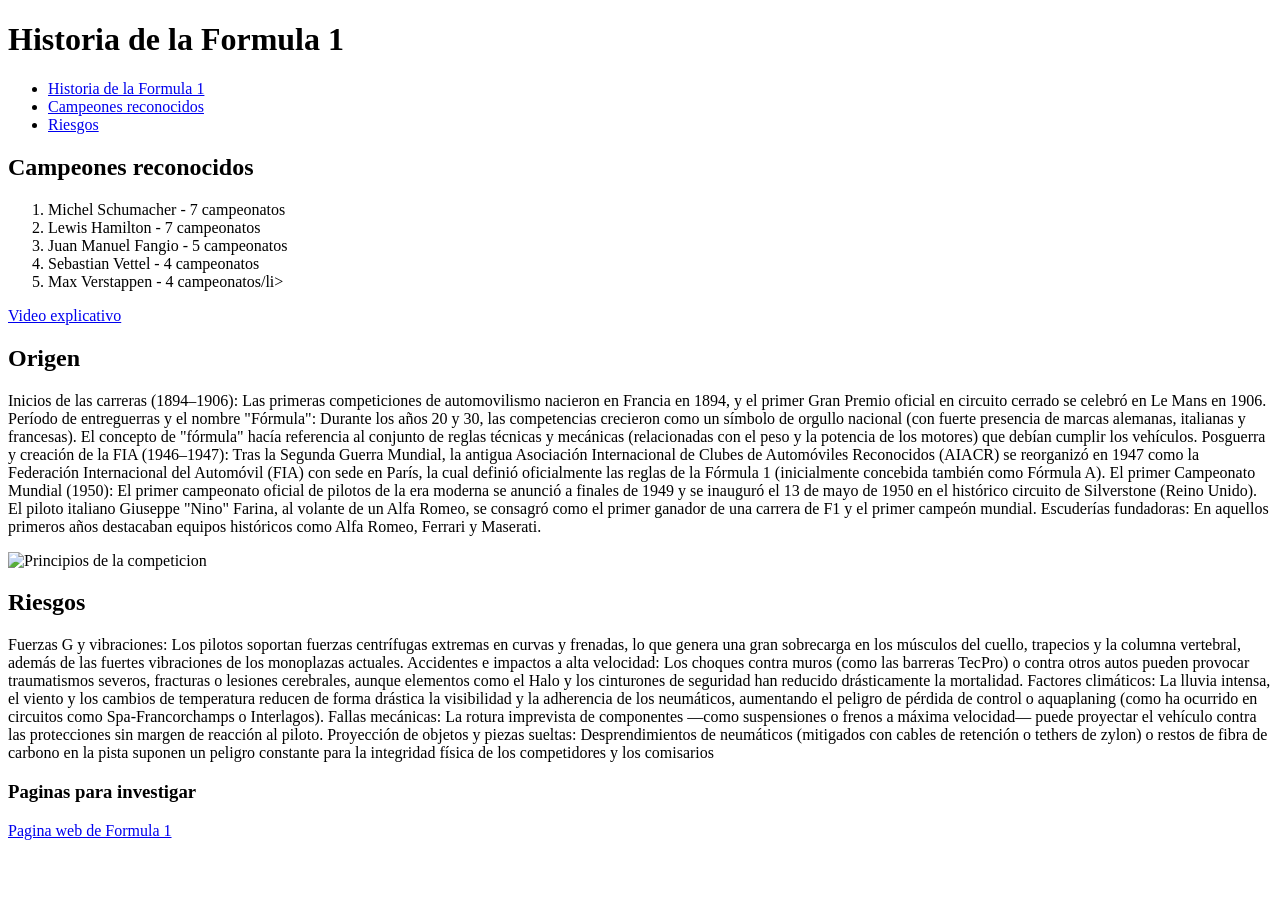
==== algo2.html @ 6e2f2ca7 "gurado.1" ====
<!DOCTYPE html>
<html lang="en">
<head>
    <meta charset="UTF-8">
    <meta name="viewport" content="width=device-width, initial-scale=1.0">
    <title>Formula 1</title>
    <link rel="stylesheet" href="index.css">
</head>
<body>
    <header>
        <h1>Historia de la Formula 1</h1>
          <nav>
            <a class="html"></algo2></a>
            <a class="html"></algo3></a>
            <a class="html"></algo34></a>
            <a class="html"></index.html></a>
        </nav>
        <nav>
        <ul>
            <li><a href="index.html">Historia de la Formula 1</a></li>
            <li><a href="seecion1.html">Campeones reconocidos</a></li>
            <li><a href="seccion2.html">Riesgos</a></li>
        </ul>
        </nav>
    </header>
    <main>
        <section>
            <h2>Campeones reconocidos</h2>
            <article>
                <ol>
                    <li>Michel Schumacher - 7 campeonatos</li>
                    <li>Lewis Hamilton - 7 campeonatos</li>
                    <li>Juan Manuel Fangio - 5 campeonatos</li>
                    <li>Sebastian Vettel - 4 campeonatos</li>
                    <li>Max Verstappen - 4 campeonatos/li>
                </ol>
                <a href="https://www.youtube.com/shorts/caMJBTskv1Y">Video explicativo</a>
            </article>
            <article>
                <h2>Origen</h2>
                <p>Inicios de las carreras (1894–1906): Las primeras competiciones de automovilismo nacieron en Francia en 1894, y el primer Gran Premio oficial en circuito cerrado se celebró en Le Mans en 1906. Período de entreguerras y el nombre "Fórmula": Durante los años 20 y 30, las competencias crecieron como un símbolo de orgullo nacional (con fuerte presencia de marcas alemanas, italianas y francesas). El concepto de "fórmula" hacía referencia al conjunto de reglas técnicas y mecánicas (relacionadas con el peso y la potencia de los motores) que debían cumplir los vehículos. Posguerra y creación de la FIA (1946–1947): Tras la Segunda Guerra Mundial, la antigua Asociación Internacional de Clubes de Automóviles Reconocidos (AIACR) se reorganizó en 1947 como la Federación Internacional del Automóvil (FIA) con sede en París, la cual definió oficialmente las reglas de la Fórmula 1 (inicialmente concebida también como Fórmula A). El primer Campeonato Mundial (1950): El primer campeonato oficial de pilotos de la era moderna se anunció a finales de 1949 y se inauguró el 13 de mayo de 1950 en el histórico circuito de Silverstone (Reino Unido). El piloto italiano Giuseppe "Nino" Farina, al volante de un Alfa Romeo, se consagró como el primer ganador de una carrera de F1 y el primer campeón mundial. Escuderías fundadoras: En aquellos primeros años destacaban equipos históricos como Alfa Romeo, Ferrari y Maserati.</p>
                <img src="https://www.dazn.com/es-ES/news/otros/historia-mundial-f1-cuando-fundo-origenes-todos-campeones/36g8s1mltzqd1jswv2nonro4z" alt="Principios de la competicion">
            </article>
        </section>
        <section>
            <h2>Riesgos</h2>
            <p>Fuerzas G y vibraciones: Los pilotos soportan fuerzas centrífugas extremas en curvas y frenadas, lo que genera una gran sobrecarga en los músculos del cuello, trapecios y la columna vertebral, además de las fuertes vibraciones de los monoplazas actuales. Accidentes e impactos a alta velocidad: Los choques contra muros (como las barreras TecPro) o contra otros autos pueden provocar traumatismos severos, fracturas o lesiones cerebrales, aunque elementos como el Halo y los cinturones de seguridad han reducido drásticamente la mortalidad. Factores climáticos: La lluvia intensa, el viento y los cambios de temperatura reducen de forma drástica la visibilidad y la adherencia de los neumáticos, aumentando el peligro de pérdida de control o aquaplaning (como ha ocurrido en circuitos como Spa-Francorchamps o Interlagos). Fallas mecánicas: La rotura imprevista de componentes —como suspensiones o frenos a máxima velocidad— puede proyectar el vehículo contra las protecciones sin  margen de reacción al piloto. Proyección de objetos y piezas sueltas: Desprendimientos de neumáticos (mitigados con cables de retención o tethers de zylon) o restos de fibra de carbono en la pista suponen un peligro constante para la integridad física de los competidores y los comisarios</p>
        </section>
    </main>
</body>
<footer>
<h3>Paginas para investigar</h3>
<a href="https://tickets.formula1.com/es">Pagina web de Formula 1</a>
</footer>
</html>
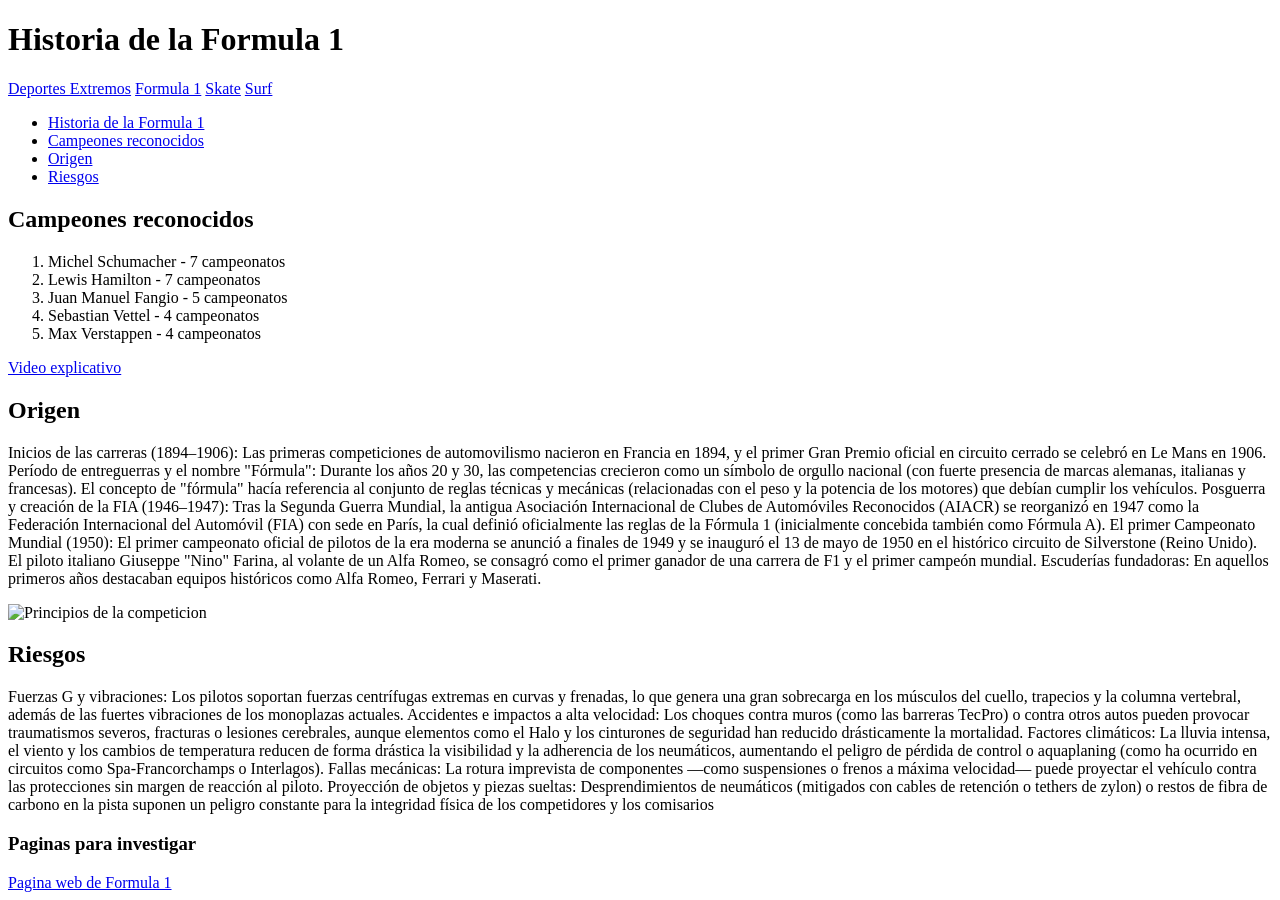
==== commit ccc496e5: "cambioscasifinales" ====
--- a/algo2.html
+++ b/algo2.html
@@ -10,21 +10,22 @@
     <header>
         <h1>Historia de la Formula 1</h1>
           <nav>
-            <a class="html"></algo2></a>
-            <a class="html"></algo3></a>
-            <a class="html"></algo34></a>
-            <a class="html"></index.html></a>
+            <a href="index.html">Deportes Extremos</a>
+            <a href="algo2.html">Formula 1</a>
+            <a href="algo3.html">Skate</a>
+            <a href="algo34.html">Surf</a>
         </nav>
         <nav>
         <ul>
             <li><a href="index.html">Historia de la Formula 1</a></li>
-            <li><a href="seecion1.html">Campeones reconocidos</a></li>
-            <li><a href="seccion2.html">Riesgos</a></li>
+            <li><a href="#sec1">Campeones reconocidos</a></li>
+            <li><a href="#sec2">Origen</a></li>
+            <li><a href="#sec3">Riesgos</a></li>
         </ul>
         </nav>
     </header>
     <main>
-        <section>
+        <section id="sec1">
             <h2>Campeones reconocidos</h2>
             <article>
                 <ol>
@@ -32,17 +33,19 @@
                     <li>Lewis Hamilton - 7 campeonatos</li>
                     <li>Juan Manuel Fangio - 5 campeonatos</li>
                     <li>Sebastian Vettel - 4 campeonatos</li>
-                    <li>Max Verstappen - 4 campeonatos/li>
+                    <li>Max Verstappen - 4 campeonatos</li>
                 </ol>
                 <a href="https://www.youtube.com/shorts/caMJBTskv1Y">Video explicativo</a>
             </article>
+        </section>
+        <section id="sec2">
+            <h2>Origen</h2>
             <article>
-                <h2>Origen</h2>
                 <p>Inicios de las carreras (1894–1906): Las primeras competiciones de automovilismo nacieron en Francia en 1894, y el primer Gran Premio oficial en circuito cerrado se celebró en Le Mans en 1906. Período de entreguerras y el nombre "Fórmula": Durante los años 20 y 30, las competencias crecieron como un símbolo de orgullo nacional (con fuerte presencia de marcas alemanas, italianas y francesas). El concepto de "fórmula" hacía referencia al conjunto de reglas técnicas y mecánicas (relacionadas con el peso y la potencia de los motores) que debían cumplir los vehículos. Posguerra y creación de la FIA (1946–1947): Tras la Segunda Guerra Mundial, la antigua Asociación Internacional de Clubes de Automóviles Reconocidos (AIACR) se reorganizó en 1947 como la Federación Internacional del Automóvil (FIA) con sede en París, la cual definió oficialmente las reglas de la Fórmula 1 (inicialmente concebida también como Fórmula A). El primer Campeonato Mundial (1950): El primer campeonato oficial de pilotos de la era moderna se anunció a finales de 1949 y se inauguró el 13 de mayo de 1950 en el histórico circuito de Silverstone (Reino Unido). El piloto italiano Giuseppe "Nino" Farina, al volante de un Alfa Romeo, se consagró como el primer ganador de una carrera de F1 y el primer campeón mundial. Escuderías fundadoras: En aquellos primeros años destacaban equipos históricos como Alfa Romeo, Ferrari y Maserati.</p>
                 <img src="https://www.dazn.com/es-ES/news/otros/historia-mundial-f1-cuando-fundo-origenes-todos-campeones/36g8s1mltzqd1jswv2nonro4z" alt="Principios de la competicion">
             </article>
         </section>
-        <section>
+        <section id="sec3">
             <h2>Riesgos</h2>
             <p>Fuerzas G y vibraciones: Los pilotos soportan fuerzas centrífugas extremas en curvas y frenadas, lo que genera una gran sobrecarga en los músculos del cuello, trapecios y la columna vertebral, además de las fuertes vibraciones de los monoplazas actuales. Accidentes e impactos a alta velocidad: Los choques contra muros (como las barreras TecPro) o contra otros autos pueden provocar traumatismos severos, fracturas o lesiones cerebrales, aunque elementos como el Halo y los cinturones de seguridad han reducido drásticamente la mortalidad. Factores climáticos: La lluvia intensa, el viento y los cambios de temperatura reducen de forma drástica la visibilidad y la adherencia de los neumáticos, aumentando el peligro de pérdida de control o aquaplaning (como ha ocurrido en circuitos como Spa-Francorchamps o Interlagos). Fallas mecánicas: La rotura imprevista de componentes —como suspensiones o frenos a máxima velocidad— puede proyectar el vehículo contra las protecciones sin  margen de reacción al piloto. Proyección de objetos y piezas sueltas: Desprendimientos de neumáticos (mitigados con cables de retención o tethers de zylon) o restos de fibra de carbono en la pista suponen un peligro constante para la integridad física de los competidores y los comisarios</p>
         </section>
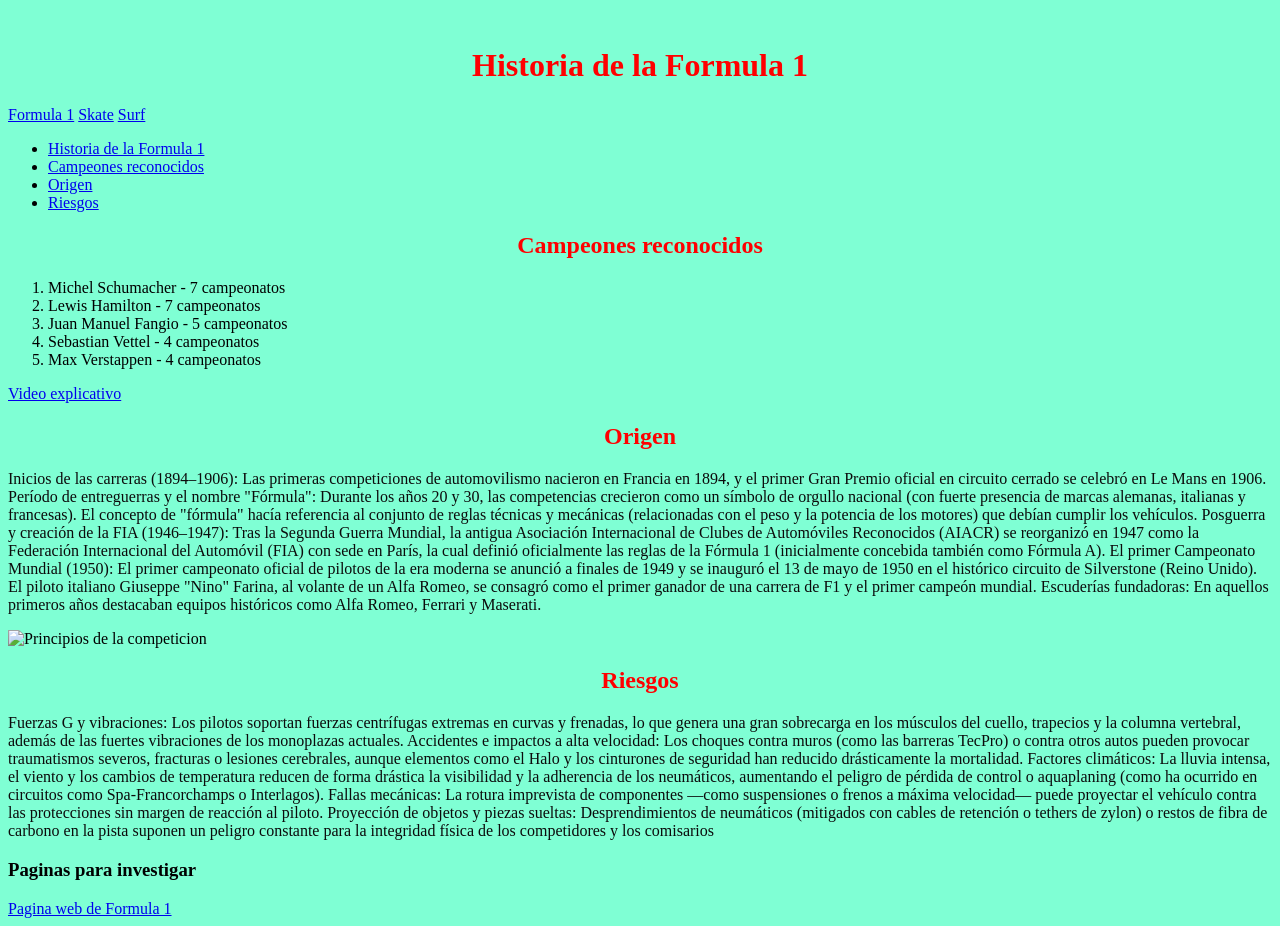
==== commit d097ba8b: "cambioscasicasifinales" ====
--- a/algo2.html
+++ b/algo2.html
@@ -4,13 +4,13 @@
     <meta charset="UTF-8">
     <meta name="viewport" content="width=device-width, initial-scale=1.0">
     <title>Formula 1</title>
-    <link rel="stylesheet" href="index.css">
+    <link rel="stylesheet" href="style.css">
 </head>
 <body>
     <header>
+        <img src="https://encrypted-tbn0.gstatic.com/images?q=tbn:ANd9GcSiXhC83L-H5eyzzvIo_PiD12FqccLAL95ki09f3j0YEw&s=10" alt="">
         <h1>Historia de la Formula 1</h1>
           <nav>
-            <a href="index.html">Deportes Extremos</a>
             <a href="algo2.html">Formula 1</a>
             <a href="algo3.html">Skate</a>
             <a href="algo34.html">Surf</a>
--- a/style.css
+++ b/style.css
@@ -0,0 +1,14 @@
+main
+p { color: rgb(11, 11, 11); font-family: Verdana; }
+
+body{
+   background-color:aquamarine;
+
+}
+
+
+
+h1, h2 { 
+    color: red; 
+    text-align:center;
+}
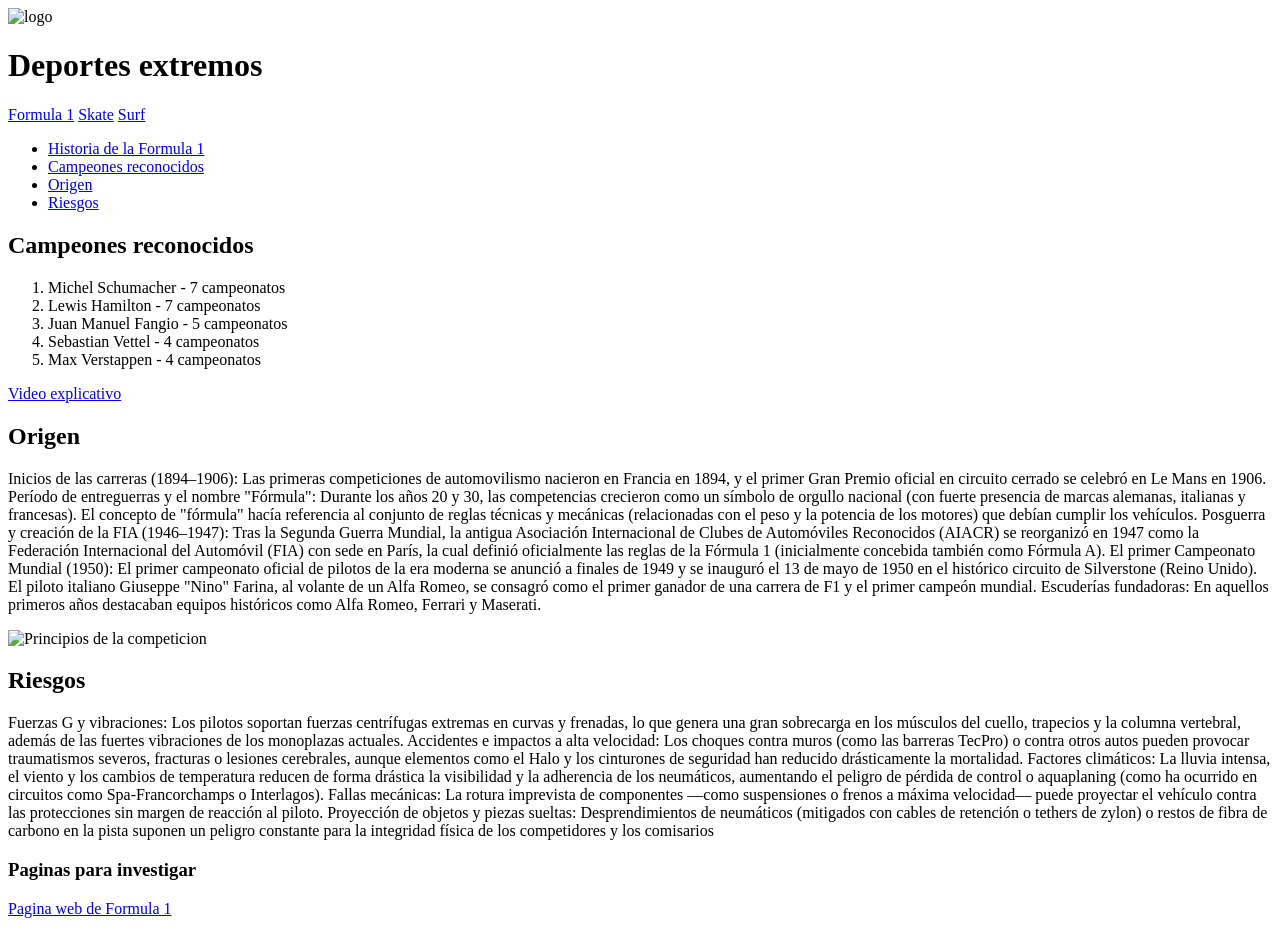
==== commit 58310b76: "holaa" ====
--- a/algo2.html
+++ b/algo2.html
@@ -8,13 +8,15 @@
 </head>
 <body>
     <header>
-        <img src="https://encrypted-tbn0.gstatic.com/images?q=tbn:ANd9GcSiXhC83L-H5eyzzvIo_PiD12FqccLAL95ki09f3j0YEw&s=10" alt="">
-        <h1>Historia de la Formula 1</h1>
+        <img src="https://w7.pngwing.com/pngs/463/682/png-transparent-extreme-sports-philippines-puerto-galera-logo-extreme-sports-channel-extreme-sports-text-sport-logo.png" alt="logo" >
+        <h1>Deportes extremos</h1>
           <nav>
             <a href="algo2.html">Formula 1</a>
             <a href="algo3.html">Skate</a>
             <a href="algo34.html">Surf</a>
         </nav>
+    </header>
+    <main>
         <nav>
         <ul>
             <li><a href="index.html">Historia de la Formula 1</a></li>
@@ -23,8 +25,6 @@
             <li><a href="#sec3">Riesgos</a></li>
         </ul>
         </nav>
-    </header>
-    <main>
         <section id="sec1">
             <h2>Campeones reconocidos</h2>
             <article>
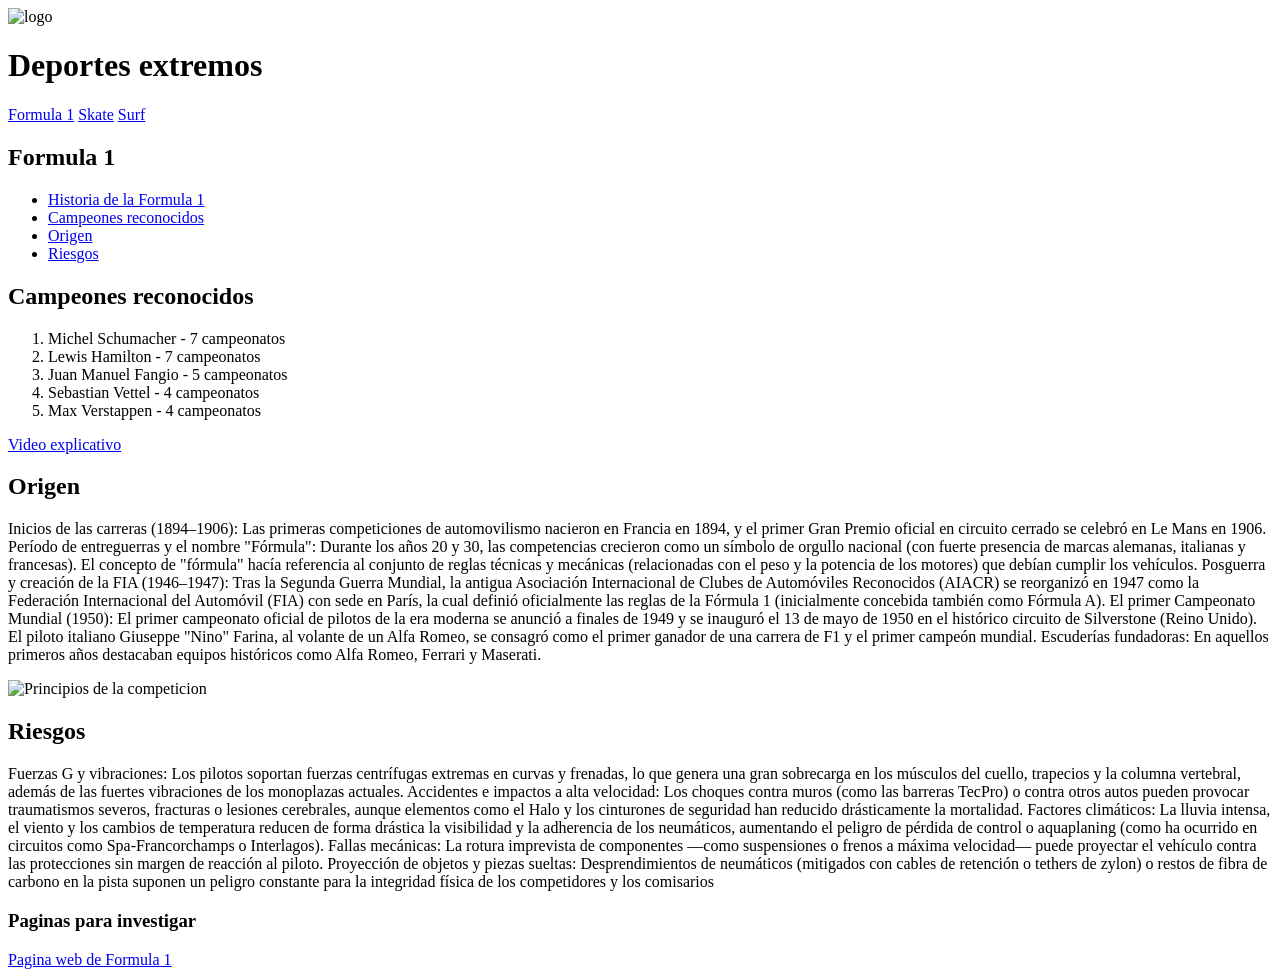
==== commit b78ffd7a: ".." ====
--- a/algo2.html
+++ b/algo2.html
@@ -17,6 +17,7 @@
         </nav>
     </header>
     <main>
+        <h2>Formula 1</h2>
         <nav>
         <ul>
             <li><a href="index.html">Historia de la Formula 1</a></li>
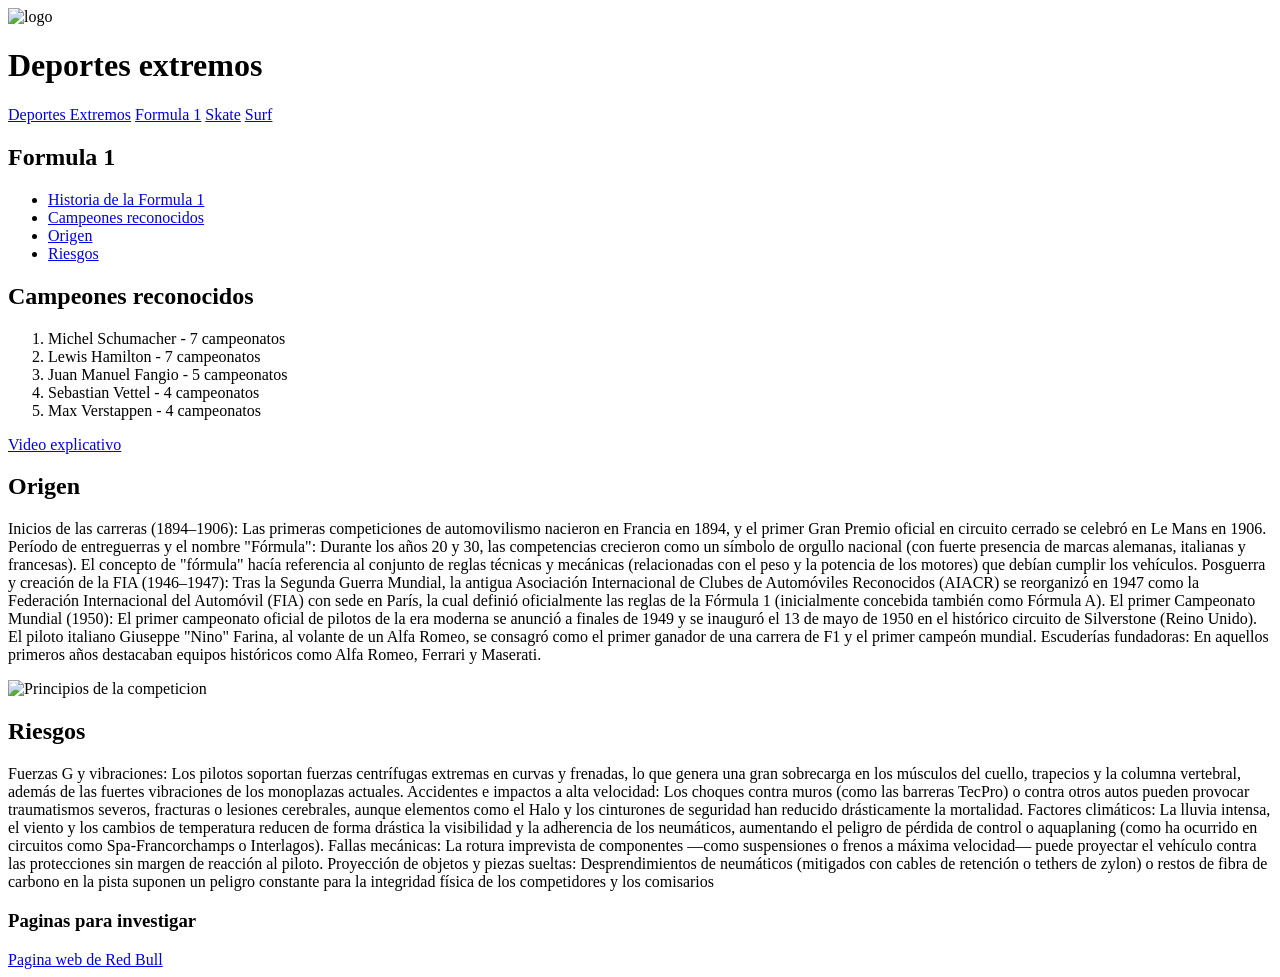
==== commit 807c9abc: "..." ====
--- a/algo2.html
+++ b/algo2.html
@@ -11,6 +11,7 @@
         <img src="https://w7.pngwing.com/pngs/463/682/png-transparent-extreme-sports-philippines-puerto-galera-logo-extreme-sports-channel-extreme-sports-text-sport-logo.png" alt="logo" >
         <h1>Deportes extremos</h1>
           <nav>
+            <a href="index.html">Deportes Extremos</a>
             <a href="algo2.html">Formula 1</a>
             <a href="algo3.html">Skate</a>
             <a href="algo34.html">Surf</a>
@@ -54,6 +55,6 @@
 </body>
 <footer>
 <h3>Paginas para investigar</h3>
-<a href="https://tickets.formula1.com/es">Pagina web de Formula 1</a>
+<a href="https://www.redbull.com/int-es/collections/adventure">Pagina web de Red Bull</a>
 </footer>
 </html>
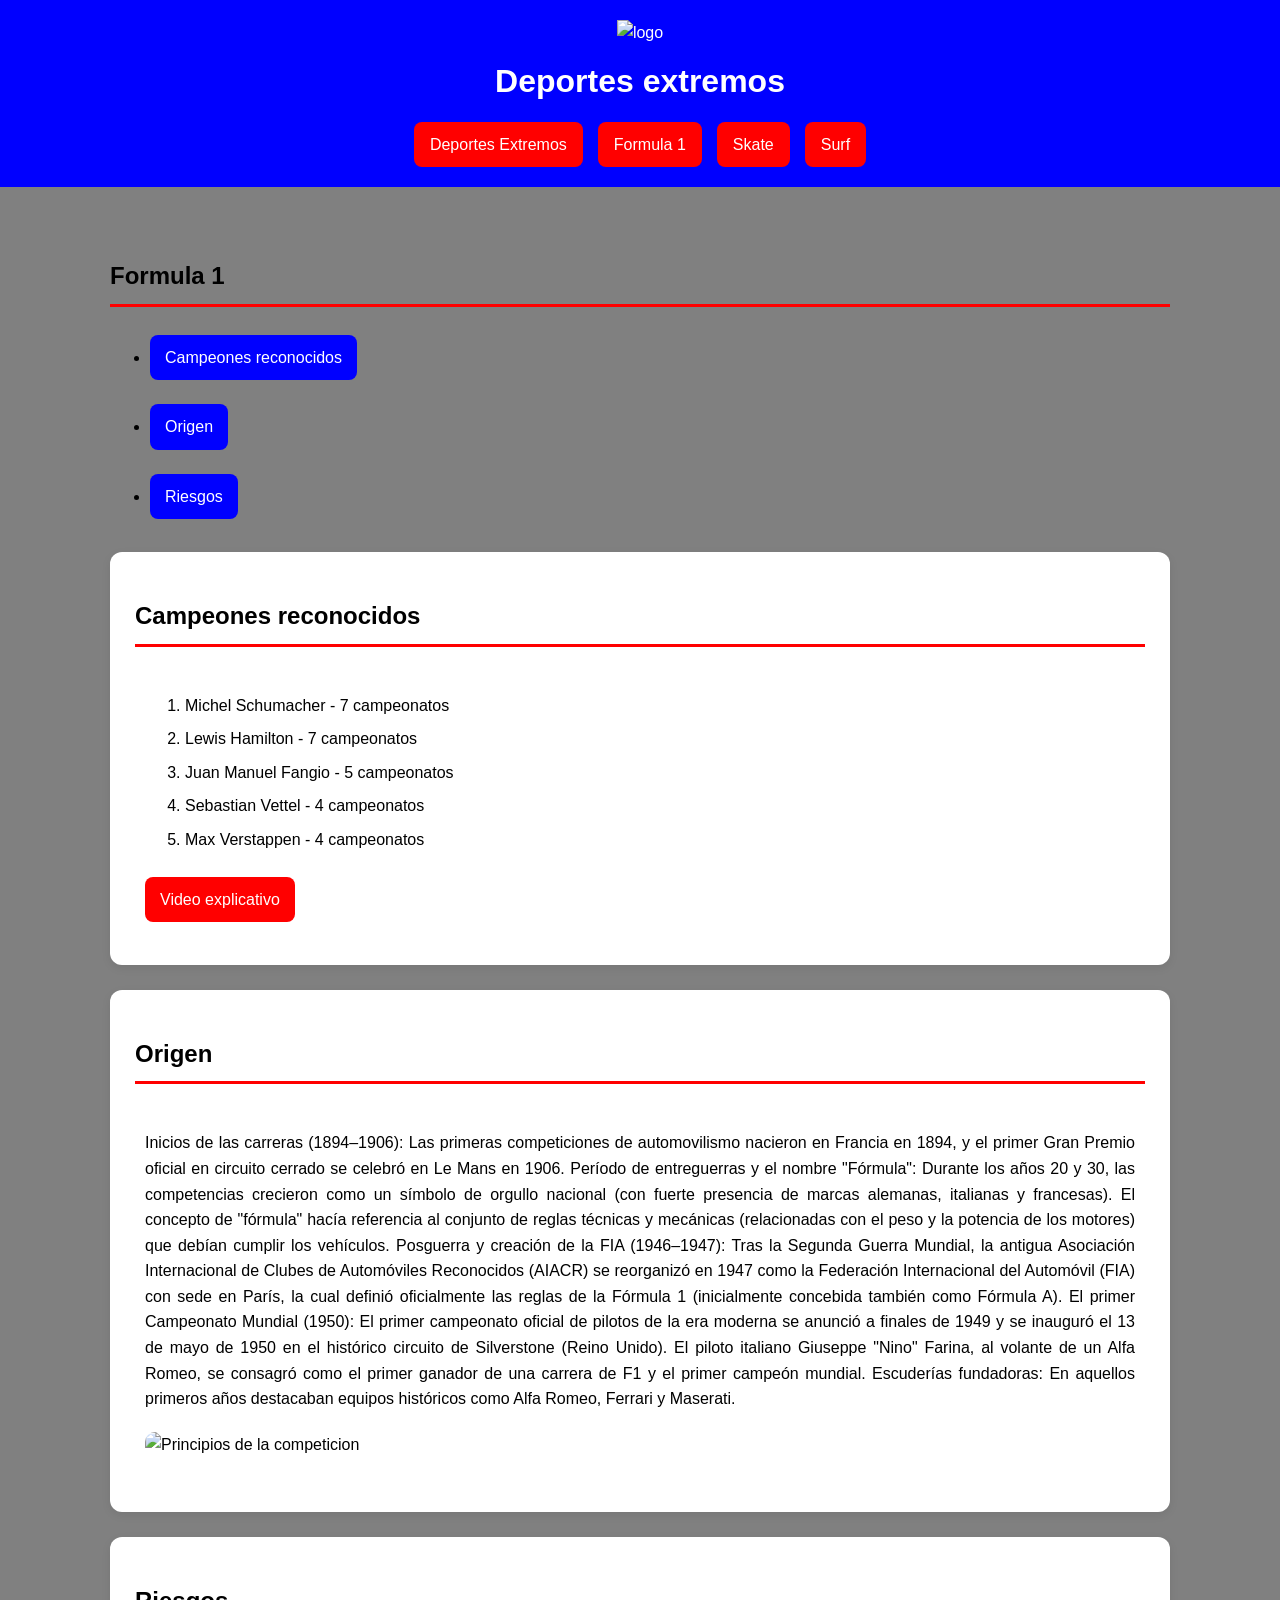
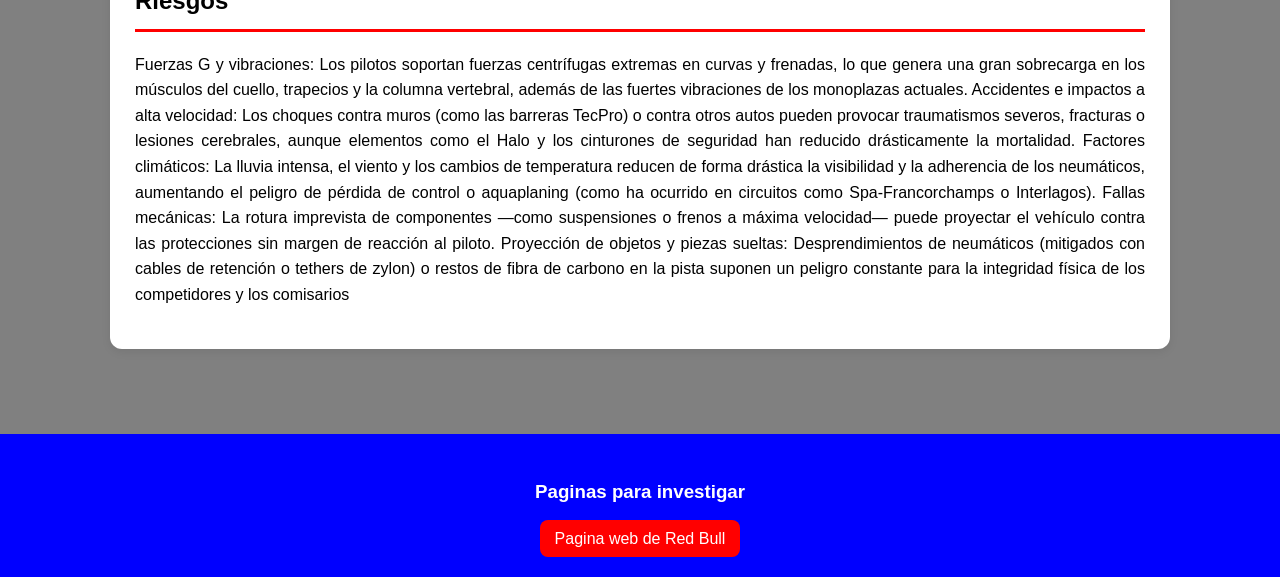
==== commit f717b6b6: "final" ====
--- a/algo2.html
+++ b/algo2.html
@@ -21,7 +21,6 @@
         <h2>Formula 1</h2>
         <nav>
         <ul>
-            <li><a href="index.html">Historia de la Formula 1</a></li>
             <li><a href="#sec1">Campeones reconocidos</a></li>
             <li><a href="#sec2">Origen</a></li>
             <li><a href="#sec3">Riesgos</a></li>
--- a/style.css
+++ b/style.css
@@ -0,0 +1,153 @@
+
+* {
+    box-sizing: border-box;
+}
+
+body {
+    margin: 0;
+    padding: 0;
+    font-family: Arial, sans-serif;
+    background-color: gray;
+    color: black;
+    line-height: 1.6;
+}
+
+
+header {
+    background-color: blue;
+    color: white;
+    text-align: center;
+    padding: 20px;
+}
+
+header img {
+    width: 90px;
+    height: auto;
+}
+
+header h1 {
+    color: white;
+    margin: 10px 0;
+    font-size: 32px;
+}
+
+
+header nav {
+    display: flex;
+    justify-content: center;
+    flex-wrap: wrap;
+    gap: 15px;
+    margin-top: 15px;
+}
+
+nav a {
+    color: white;
+    text-decoration: none;
+    background-color: red;
+    padding: 10px 16px;
+    border-radius: 8px;
+    transition: 0.3s;
+}
+
+nav a:hover {
+    background-color: white;
+    color: blue;
+}
+
+
+main {
+    max-width: 1100px;
+    margin: 30px auto;
+    padding: 20px;
+}
+
+
+h2 {
+    color: var(--azul);
+    border-bottom: 3px solid red;
+    padding-bottom: 8px;
+}
+
+h3 {
+    color: white;
+}
+
+
+section {
+    background-color: white;
+    margin: 25px 0;
+    padding: 25px;
+    border-radius: 12px;
+    box-shadow: 0 3px 10px rgba(0, 0, 0, 0.08);
+}
+
+
+article {
+    padding: 10px;
+}
+
+p {
+    font-size: 16px;
+    text-align: justify;
+}
+
+
+li {
+    margin-bottom: 8px;
+}
+
+
+main img {
+    display: block;
+    max-width: 100%;
+    height: auto;
+    margin: 20px auto;
+    border-radius: 10px;
+}
+
+
+main a {
+    display: inline-block;
+    color: white;
+    background-color: red;
+    padding: 10px 15px;
+    text-decoration: none;
+    border-radius: 8px;
+    margin: 8px 0;
+}
+
+main a:hover {
+    background-color: blue;
+}
+
+
+main nav a {
+    background-color: blue;
+}
+
+main nav a:hover {
+    background-color: red;
+    color: white;
+}
+
+
+footer {
+    background-color: blue;
+    color: white;
+    text-align: center;
+    padding: 25px;
+    margin-top: 40px;
+}
+
+footer a {
+    color: white;
+    background-color: red;
+    padding: 10px 15px;
+    border-radius: 8px;
+    text-decoration: none;
+}
+
+footer a:hover {
+    background-color: white;
+    color: blue;
+}
